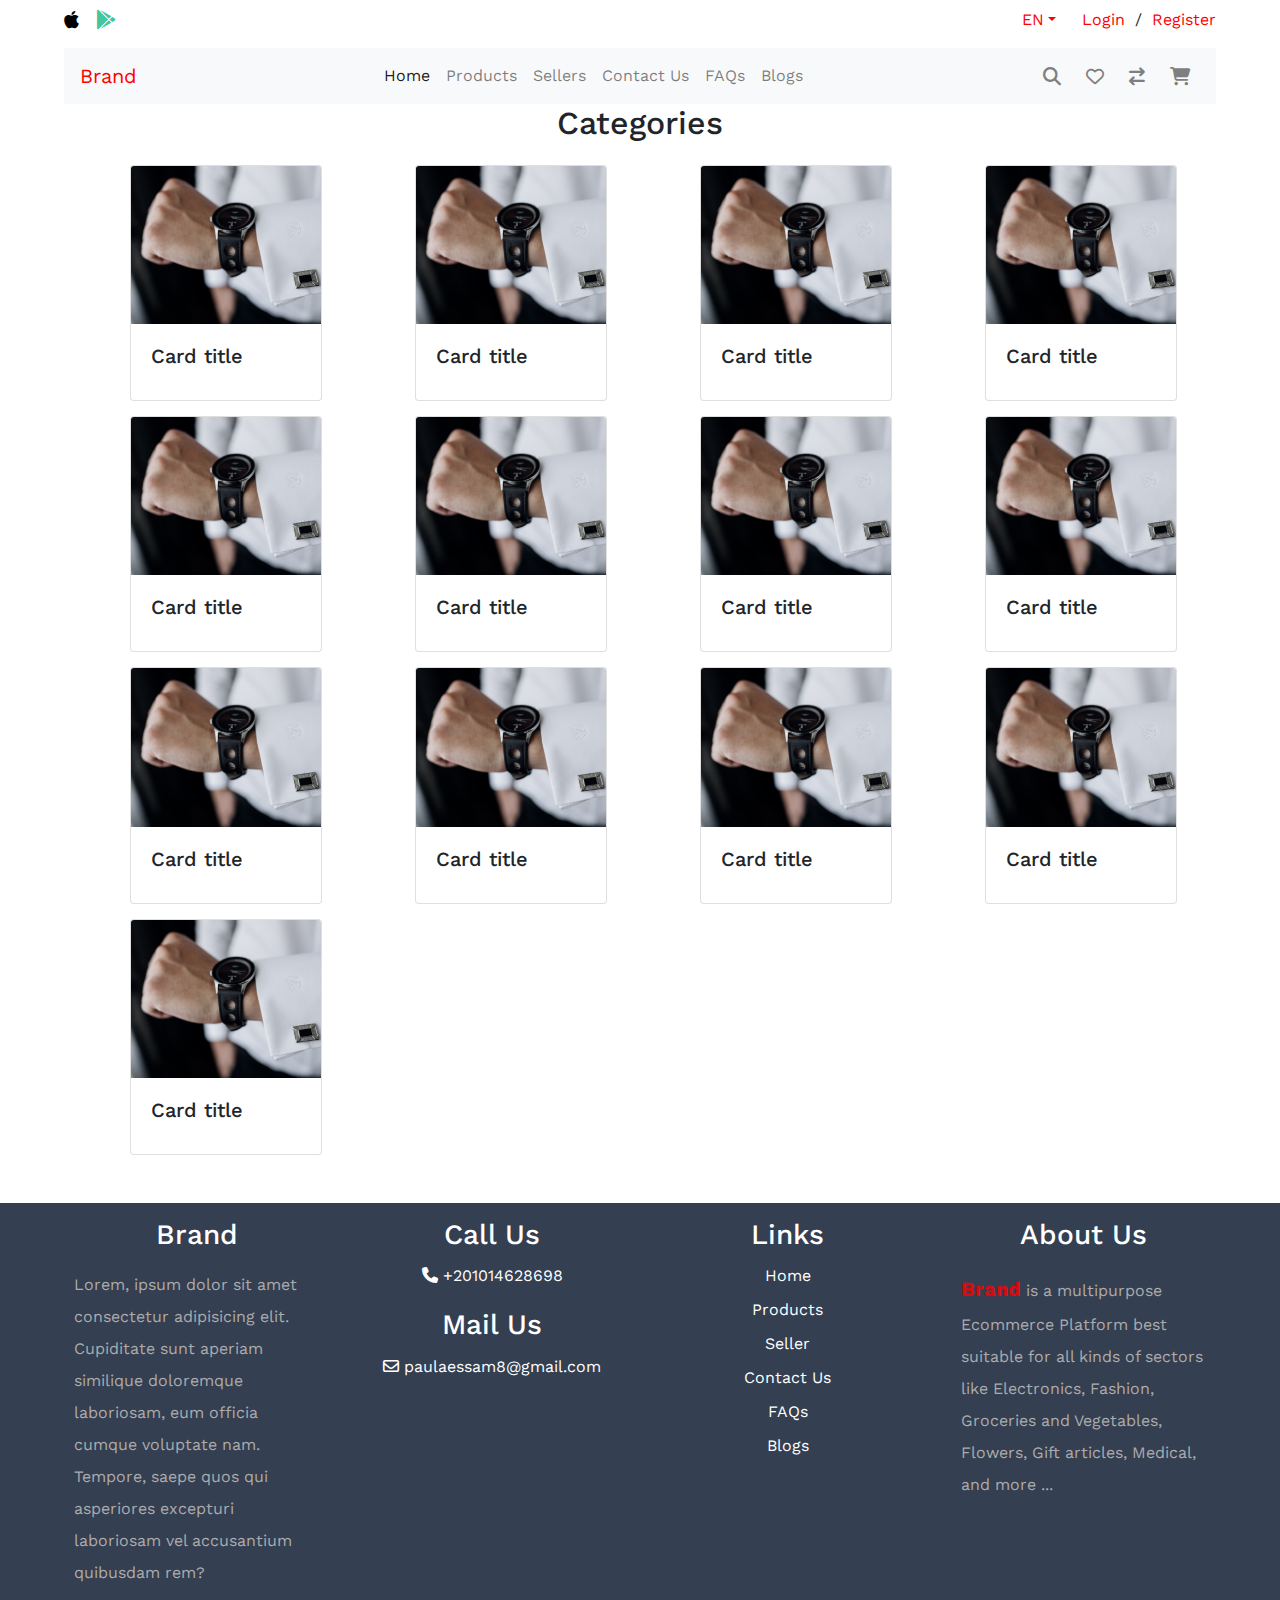
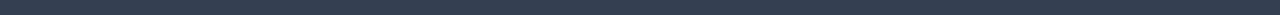
==== categories.html @ aaa04c06 "first" ====
<!DOCTYPE html>
<html lang="en">
<head>
    <meta charset="UTF-8">
    <meta name="viewport" content="width=device-width, initial-scale=1.0">
    <title>Categories</title>
    <link rel="stylesheet" href="css/bootstrap.css">
    <link rel="stylesheet" href="css/style.css">
    <link rel="stylesheet" href="https://cdnjs.cloudflare.com/ajax/libs/font-awesome/6.5.1/css/all.min.css">
</head>
<body>
    
<header>
    <div class="upper-bar">
        <div class="logo">
            <a href="#"><i class="fa-brands fa-apple"></i></a>
            <a href="#" class="second"><i class="fa-brands fa-google-play"></i></a>
        </div>
        
        <div class="navi">
            <div class="nav-items">

                <li class="nav-item dropdown">
                    <a class="nav-link dropdown-toggle" data-toggle="dropdown" href="#" role="button" aria-haspopup="true" aria-expanded="false">EN</a>
                    <div class="dropdown-menu">
                        <a class="dropdown-item" href="#">french</a>
                        <a class="dropdown-item" href="#">arabic</a>
                    </div>
                </li>

                <a href="#">Login</a>
                /
                <a href="#">Register</a>
            </div>
        </div>
    </div>
</header>
<br> <br>

<nav class="navbar navbar-expand-lg navbar-light bg-light " style="width: 90%; margin: 0 auto;">
    <a class="navbar-brand" style="color: red;" href="#">Brand</a>
    <button class="navbar-toggler" type="button" data-toggle="collapse" data-target="#app-nav" aria-controls="navbarSupportedContent" aria-expanded="false" aria-label="Toggle navigation">
        <span class="navbar-toggler-icon"></span>
    </button>

    <div class="collapse navbar-collapse justify-content-center" id="app-nav">
        <ul class="navbar-nav ">
        <li class="nav-item active">
            <a class="nav-link" href="index.html">Home <span class="sr-only">(current)</span></a>
        </li>
        <li class="nav-item ">
            <a class="nav-link" href="categories.html">Products</a>
        </li>
        <li class="nav-item ">
            <a class="nav-link" href="#">Sellers</a>
        </li>
        <li class="nav-item ">
            <a class="nav-link" href="contact_us.html">Contact Us</a>
        </li>
        <li class="nav-item ">
            <a class="nav-link" href="#">FAQs</a>
        </li>
        <li class="nav-item ">
            <a class="nav-link" href="#">Blogs</a>
        </li>
        </ul>
    
    </div>
    <div class="icons">
        <a href="#"><i class="fa-solid fa-magnifying-glass"></i></a>
        <a href="#"><i class="fa-regular fa-heart"></i></a> 
        <a href="#"><i class="fa-solid fa-arrow-right-arrow-left"></i></a>
        <a href="#"><i class="fa-solid fa-cart-shopping"></i></a>
    </div>
</nav>


<!-- start phones section -->
<section class="container">
    <h2 class="text-center">Categories</h2>

    <div class="row">
        <div class="col-xm-6 col-lg-3">
            <div class="card" style="width: 12rem;">
                <img src="images/watch.png" class="card-img-top" alt="...">
                <div class="card-body">
                    <h5 class="card-title">Card title</h5>
                </div>
            </div>
        </div>
        <div class="col-sm-6 col-lg-3">
            <div class="card" style="width: 12rem;margin-left: 45px;">
                <img src="images/watch.png" class="card-img-top" alt="...">
                <div class="card-body">
                    <h5 class="card-title">Card title</h5>
                </div>
            </div>
        </div>
        <div class="col-sm-6 col-lg-3">
            <div class="card" style="width: 12rem;">
                <img src="images/watch.png" class="card-img-top" alt="...">
                <div class="card-body">
                    <h5 class="card-title">Card title</h5>
                </div>
            </div>
        </div>
        <div class="col-sm-6 col-lg-3">
            <div class="card" style="width: 12rem;">
                <img src="images/watch.png" class="card-img-top" alt="...">
                <div class="card-body">
                    <h5 class="card-title">Card title</h5>
                </div>
            </div>
        </div>
        <div class="col-sm-6 col-lg-3">
            <div class="card" style="width: 12rem;">
                <img src="images/watch.png" class="card-img-top" alt="...">
                <div class="card-body">
                    <h5 class="card-title">Card title</h5>
                </div>
            </div>
        </div>
        <div class="col-sm-6 col-lg-3">
            <div class="card" style="width: 12rem;">
                <img src="images/watch.png" class="card-img-top" alt="...">
                <div class="card-body">
                    <h5 class="card-title">Card title</h5>
                </div>
            </div>
        </div>
        <div class="col-sm-6 col-lg-3">
            <div class="card" style="width: 12rem;">
                <img src="images/watch.png" class="card-img-top" alt="...">
                <div class="card-body">
                    <h5 class="card-title">Card title</h5>
                </div>
            </div>
        </div>
        <div class="col-sm-6 col-lg-3">
            <div class="card" style="width: 12rem;">
                <img src="images/watch.png" class="card-img-top" alt="...">
                <div class="card-body">
                    <h5 class="card-title">Card title</h5>
                </div>
            </div>
        </div>
        <div class="col-sm-6 col-lg-3">
            <div class="card" style="width: 12rem;">
                <img src="images/watch.png" class="card-img-top" alt="...">
                <div class="card-body">
                    <h5 class="card-title">Card title</h5>
                </div>
            </div>
        </div>
        <div class="col-sm-6 col-lg-3">
            <div class="card" style="width: 12rem;">
                <img src="images/watch.png" class="card-img-top" alt="...">
                <div class="card-body">
                    <h5 class="card-title">Card title</h5>
                </div>
            </div>
        </div>
        <div class="col-sm-6 col-lg-3">
            <div class="card" style="width: 12rem;">
                <img src="images/watch.png" class="card-img-top" alt="...">
                <div class="card-body">
                    <h5 class="card-title">Card title</h5>
                </div>
            </div>
        </div>
        <div class="col-sm-6 col-lg-3">
            <div class="card" style="width: 12rem;">
                <img src="images/watch.png" class="card-img-top" alt="...">
                <div class="card-body">
                    <h5 class="card-title">Card title</h5>
                </div>
            </div>
        </div>
        <div class="col-sm-6 col-lg-3">
            <div class="card" style="width: 12rem;">
                <img src="images/watch.png" class="card-img-top" alt="...">
                <div class="card-body">
                    <h5 class="card-title">Card title</h5>
                </div>
            </div>
        </div>

    </div>
</section>
<!-- end phones section -->


<button id="scrollButton" class="scroll-button hide"><i class="fa-solid fa-arrow-up"></i></button>

<!--footer-->
<section>
    <footer class="text-center text-white mt-5" style="background-color: #343f52;">
        <div class="footer">
            <div class="row">
                <div class="col-sm-6 col-lg-3">
                    <div class="brand-name">
                        <h3>Brand</h3>
                        <p>Lorem, ipsum dolor sit amet consectetur adipisicing elit. Cupiditate sunt aperiam similique doloremque laboriosam, eum officia cumque voluptate nam. Tempore, saepe quos qui asperiores excepturi laboriosam vel accusantium quibusdam rem?</p>
                    </div>
                </div>
                <div class="col-sm-6 col-lg-3">
                    <div class="brand-name">
                        <h3>Call Us</h3>
                        <a href="tel:+201014628698"> <i class="fa-solid fa-phone"></i> +201014628698</a>
                        <h3>Mail Us</h3>
                        <a href="mailto:paulaessam8@gmail.com"> <i class="fa-regular fa-envelope"></i> paulaessam8@gmail.com</a>                
                    </div>
                </div>
                <div class="col-sm-6 col-lg-3">
                    <div class="brand-name">
                        <h3>Links</h3>
                        <a href="index.html">Home</a>
                        <a href="categories.html">Products</a>
                        <a href="#">Seller</a>
                        <a href="contact_us.html">Contact Us</a>
                        <a href="#">FAQs</a>
                        <a href="#">Blogs</a>
                    </div>
                </div>
                <div class="col-sm-6 col-lg-3">
                    <div class="brand-name">
                        <h3>About Us</h3>
                        <p><span>Brand</span> is a multipurpose Ecommerce Platform best suitable for all kinds of sectors like Electronics, Fashion, Groceries and Vegetables, Flowers, Gift articles, Medical, and more ...</p>
                    </div>
                </div>
            </div>
        </div>
    </footer>
</section>
<script src="js/popper.min.js"></script>
<script src="js/jquery-3.7.0.min.js"></script>
<script src="js/bootstrap.js"></script>
<script src="js/main.js"></script>
</body>
</html>
---- css/style.css ----
@import url('https://fonts.googleapis.com/css2?family=Fredoka:wght@300..700&family=Roboto+Condensed:ital,wght@0,100..900;1,100..900&family=Work+Sans:ital,wght@0,100..900;1,100..900&display=swap');
*{
    margin: 0;
    padding: 0;
    box-sizing: border-box;
    font-family: "Work Sans", sans-serif;

}
a{
    text-decoration: none;
    
}
a:hover{
    color: red;
}
li{
    list-style: none;
}

/* btn scroll */
.scroll-button {
    position: fixed;
    bottom: 20px;
    right: 20px;
    width: 40px;
    height: 40px;
    border-radius: 50%;
    background-color: red;
    opacity: .5;
    color: #fff;
    font-size: 24px;
    line-height: 40px;
    text-align: center;
    border: none;
    cursor: pointer;
    opacity: 0.5;
    transition: opacity 0.3s;
}

.scroll-button:hover {
    opacity: 1;
}

.hide {
    display: none;
}

/**********************************************************/

.logo{
    
    font-size: 20px;
    margin-top: 5px;
    margin-left: 5%;
    float: left;
}
.logo a{
    margin-right: 10px;
    color: #000;
}
.logo .second{
    color: #45c4a0;
}
.navi{
    float: right;
    margin-right: 5%;
    
}

.nav-items{
    display: flex;
    align-items: center;
    column-gap: 10px;
}
.nav-items li,
.nav-items a{
    color: red;
}

/* second bar */

nav .icons a{
    color: #7f7f7f;
    margin: 10px;
    font-size: 18px;
    
}
nav .icons a:hover{
    color: red;
    text-decoration: none;
}

/* start section products slider */
.slider {
width: 100%;
height: 300px;
overflow: hidden;
}
    
.slide-track {
    display: flex;
    width: calc(250px * 9);
    animation: scroll 18s linear infinite;
}
    
.f-slide {
    height: 250px;
    width: 250px;
    margin: 25px;
    display: flex;
    flex-direction: column;
    align-items: center;
    justify-content: center;
}
.f-slide a{
    color: red;
}
.f-slide a:hover{
    color: #fff;
    background-color: red;
    opacity: .4;
    text-decoration: none;
    border-radius: 15px;
    padding: 10px 5px;
    transition: .8s ease;
}

.f-slide img {
    height: 200px;
    width: 200px;
    object-fit: cover;
    border-radius: 10px;
}
    
.f-slide p {
    font-size: 20px;
    font-weight: bold;
    color: #333;
    margin-top: 10px;
}

@keyframes scroll {
    0% {
    transform: translateX(0);
    }
    100% {
    transform: translateX(calc(-250px * 8));
    }
}

@media screen and (max-width: 768px) {
    .slide-track {
    width: calc(250px * 7);
    animation: scroll 14s linear infinite;
    }
    .scroll-button {
    bottom: 50px;
    }
    @keyframes scroll {
    0% {
        transform: translateX(0);
    }
    100% {
        transform: translateX(calc(-250px * 6));
    }
    }
}

@media screen and (max-width: 480px) {
    .slide-track {
    width: calc(250px * 4);
    animation: scroll 8s linear infinite;
    }
    @keyframes scroll {
    0% {
        transform: translateX(0);
    }
    100% {
        transform: translateX(calc(-250px * 3));
    }
    }
}
/* end section products slider */

/* start second slider */
.slide{
    width: 85%;
    height: 70vh;
    margin: 0 auto;
}
.slide .carousel-inner .carousel-item img{
    height: 70vh;
}
/* end second slider */

/* start brands section */
.Brands {
    width: 85%;
    margin:auto;
    margin-top: 80px;
    display: flex;
    justify-content: space-between;
}
.Brands a{
    color: red;
}
.Brands a:hover{
    color: #fff;
    background-color: red;
    opacity: .4;
    text-decoration: none;
    border-radius: 15px;
    padding: 10px 5px;
    transition: .8s ease;
    
}
/* end brands section */

/* start phone section */
.card{
    margin-left: 45px;
    margin-top: 15px;
}
.card-body a{
    color: red;
}
.card-body span{
    color: #fff;
    background-color: red;
    opacity: .4;
    padding: 2px 15px;
    
    border-radius: 4px;
    float: right;
}
.card-body a:hover{
    color: #fff;
    background-color: red;
    opacity: .4;
}

/* end phone section */


/* start contact page */
.contact{
    margin-top: 60px;
}
form{
    margin-top: 40px;
}
.input{
    display: flex;
    justify-content: space-around;
}

.contact input:not(input[type="submit"]) {
    width: 35%;
    height: 50px;
    
}
.contact .text-area{
    resize: none;
    width: 70%;
    margin: 0 auto;
    height: 200px;
}
.contact input[type="submit"]{
    background-color: red;
    padding: 10px 15px;
    border: none;
    border-radius: 25px;
    color: #fff;
    opacity: .4;
    cursor: pointer;
    margin-left: 47%;
}
.contact input:hover[type="submit"]{
    opacity: 1;
}
/* end contact page */

.footer{
    width: 90%;
    margin: 0 auto;
}
.footer .row .brand-name{
    display: flex;
    flex-direction: column;
    /* width: calc(90/4); */
}
.footer .row .brand-name h3{
    margin-top: 15px;
}
.footer .row .brand-name a{
    color: #fff;
    font-size: 16px;
    padding: 5px;
}
.footer .row .brand-name a:hover{
    color: red;
}
.footer .row .brand-name p{
    color: #adabab;
    padding: 10px;
    width: 100%;
    line-height: 2;
    text-align: start;
}
.footer .row .brand-name span{
    color: red;
    opacity: .8;
    font-size: 20px;
    font-weight: bold;
}



























/* media queries */
@media screen  and  (max-width : 1070px) {
    .navigation{
        position: fixed;
        width: 100%;
        height: 100vh;
        top: 0;
        left: 0;
        display: flex;
        justify-content: center;
        align-items: center;
        background: var(--transparent-color-01);
        visibility: hidden;
        opacity: 0;
        transition: .3s ease;
    }
    .navigation.active{
        visibility: visible;
        opacity: 1;
    
    }
    .items{
        position: relative;
        background: var(--modal-bg-color);
        width: 600px;
        max-width: 600px;
        display: flex;
        align-items: center;
        flex-direction: column;
        margin: 20px;
        padding: 40px;
        border-radius: 10px;
        box-shadow: var(--box-shadow);
        transform: translateY(-50px);
        transition: .3s ease;
    }
    .navigation.activ .-items{
        transform: translateY(0);
    }
    .-items a{
        margin: 15px 50px;
    }
    .nav-close-btn{
        position: absolute;
        background: url(../images/x.png)no-repeat;
        background-size: 12px;
        background-position: center;
        width: 40px;
        height: 40px;
        top: 0;
        right: 0;
        margin: 10px;
        cursor: pointer;
    }
    .nav-menu-btn{
        background: url(../images/nav.png)no-repeat;
        background-size: 30px;
        background-position: center;
        width: 40px;
        height: 40px;
        cursor: pointer;
        display: block;
    }
}
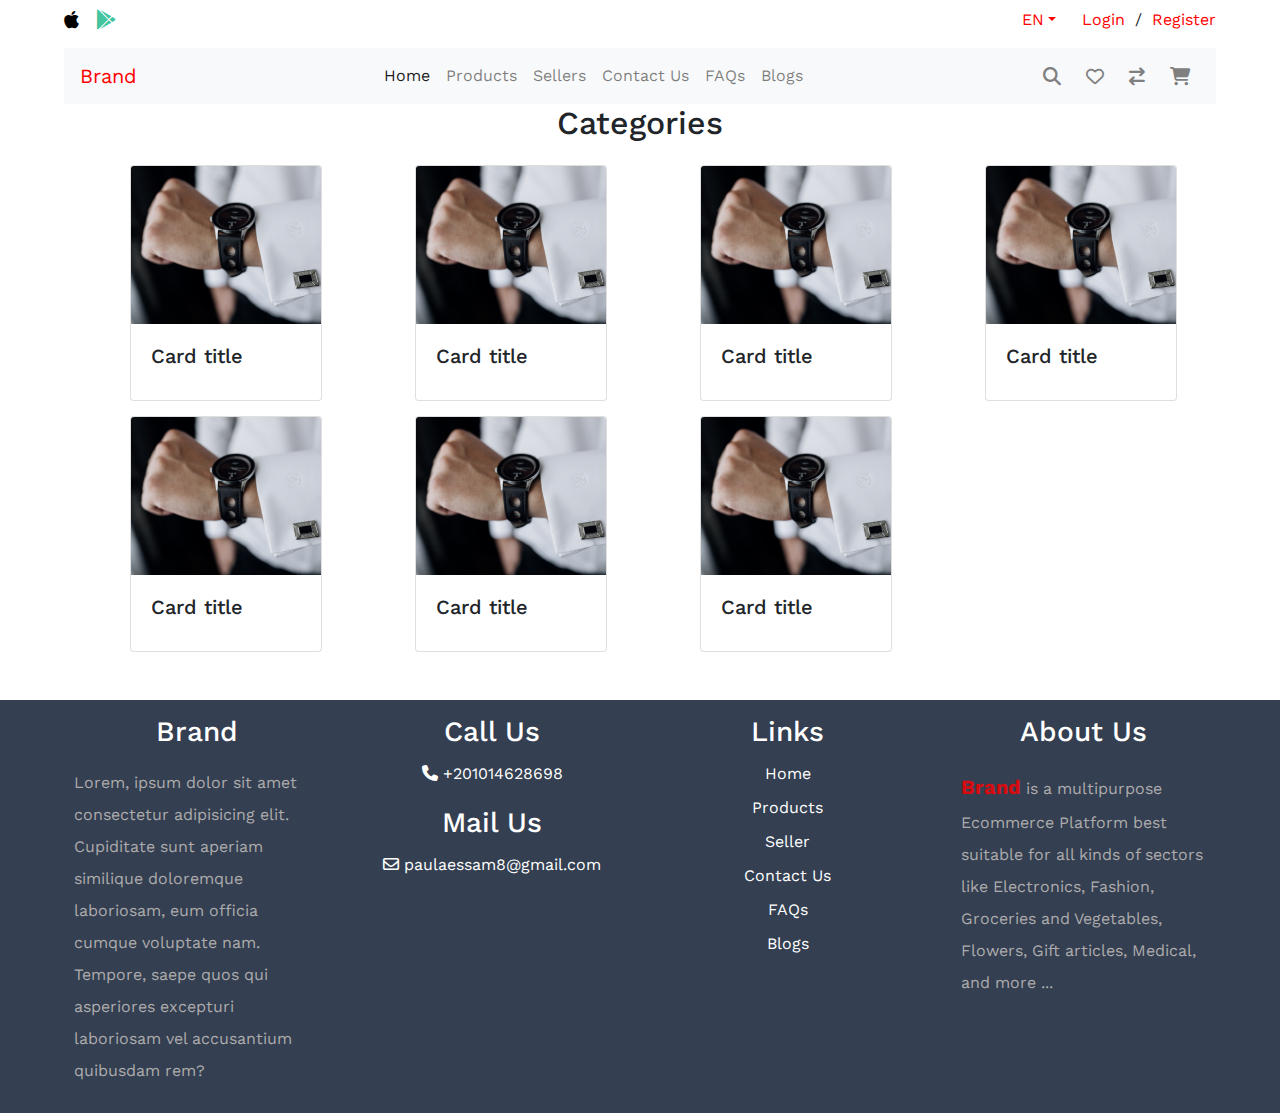
==== commit 61991400: "categories.html" ====
--- a/categories.html
+++ b/categories.html
@@ -80,7 +80,7 @@
     <h2 class="text-center">Categories</h2>
 
     <div class="row">
-        <div class="col-xm-6 col-lg-3">
+        <div class=" col-sm-6 col-md-4 col-lg-3 cat">
             <div class="card" style="width: 12rem;">
                 <img src="images/watch.png" class="card-img-top" alt="...">
                 <div class="card-body">
@@ -88,15 +88,8 @@
                 </div>
             </div>
         </div>
-        <div class="col-sm-6 col-lg-3">
-            <div class="card" style="width: 12rem;margin-left: 45px;">
-                <img src="images/watch.png" class="card-img-top" alt="...">
-                <div class="card-body">
-                    <h5 class="card-title">Card title</h5>
-                </div>
-            </div>
-        </div>
-        <div class="col-sm-6 col-lg-3">
+    
+        <div class=" col-sm-6 col-md-4 col-lg-3 cat">
             <div class="card" style="width: 12rem;">
                 <img src="images/watch.png" class="card-img-top" alt="...">
                 <div class="card-body">
@@ -104,7 +97,7 @@
                 </div>
             </div>
         </div>
-        <div class="col-sm-6 col-lg-3">
+        <div class=" col-sm-6 col-md-4 col-lg-3 cat">
             <div class="card" style="width: 12rem;">
                 <img src="images/watch.png" class="card-img-top" alt="...">
                 <div class="card-body">
@@ -112,7 +105,8 @@
                 </div>
             </div>
         </div>
-        <div class="col-sm-6 col-lg-3">
+    
+        <div class=" col-sm-6 col-md-4 col-lg-3 cat">
             <div class="card" style="width: 12rem;">
                 <img src="images/watch.png" class="card-img-top" alt="...">
                 <div class="card-body">
@@ -120,7 +114,7 @@
                 </div>
             </div>
         </div>
-        <div class="col-sm-6 col-lg-3">
+        <div class=" col-sm-6 col-md-4 col-lg-3 cat">
             <div class="card" style="width: 12rem;">
                 <img src="images/watch.png" class="card-img-top" alt="...">
                 <div class="card-body">
@@ -128,7 +122,7 @@
                 </div>
             </div>
         </div>
-        <div class="col-sm-6 col-lg-3">
+        <div class=" col-sm-6 col-md-4 col-lg-3 cat">
             <div class="card" style="width: 12rem;">
                 <img src="images/watch.png" class="card-img-top" alt="...">
                 <div class="card-body">
@@ -136,7 +130,8 @@
                 </div>
             </div>
         </div>
-        <div class="col-sm-6 col-lg-3">
+    
+        <div class=" col-sm-6 col-md-4 col-lg-3 cat">
             <div class="card" style="width: 12rem;">
                 <img src="images/watch.png" class="card-img-top" alt="...">
                 <div class="card-body">
@@ -144,46 +139,8 @@
                 </div>
             </div>
         </div>
-        <div class="col-sm-6 col-lg-3">
-            <div class="card" style="width: 12rem;">
-                <img src="images/watch.png" class="card-img-top" alt="...">
-                <div class="card-body">
-                    <h5 class="card-title">Card title</h5>
-                </div>
-            </div>
-        </div>
-        <div class="col-sm-6 col-lg-3">
-            <div class="card" style="width: 12rem;">
-                <img src="images/watch.png" class="card-img-top" alt="...">
-                <div class="card-body">
-                    <h5 class="card-title">Card title</h5>
-                </div>
-            </div>
-        </div>
-        <div class="col-sm-6 col-lg-3">
-            <div class="card" style="width: 12rem;">
-                <img src="images/watch.png" class="card-img-top" alt="...">
-                <div class="card-body">
-                    <h5 class="card-title">Card title</h5>
-                </div>
-            </div>
-        </div>
-        <div class="col-sm-6 col-lg-3">
-            <div class="card" style="width: 12rem;">
-                <img src="images/watch.png" class="card-img-top" alt="...">
-                <div class="card-body">
-                    <h5 class="card-title">Card title</h5>
-                </div>
-            </div>
-        </div>
-        <div class="col-sm-6 col-lg-3">
-            <div class="card" style="width: 12rem;">
-                <img src="images/watch.png" class="card-img-top" alt="...">
-                <div class="card-body">
-                    <h5 class="card-title">Card title</h5>
-                </div>
-            </div>
-        </div>
+    
+ 
 
     </div>
 </section>
@@ -237,4 +194,4 @@
 <script src="js/bootstrap.js"></script>
 <script src="js/main.js"></script>
 </body>
-</html>+</html>
--- a/css/style.css
+++ b/css/style.css
@@ -162,7 +162,7 @@
         transform: translateX(0);
     }
     100% {
-        transform: translateX(calc(-250px * 6));
+        transform: translateX(calc(-250px * 9)); 
     }
     }
 }
@@ -170,14 +170,14 @@
 @media screen and (max-width: 480px) {
     .slide-track {
     width: calc(250px * 4);
-    animation: scroll 8s linear infinite;
+    animation: scroll 30s linear infinite;
     }
     @keyframes scroll {
     0% {
-        transform: translateX(0);
+        transform: translateX(0); 
     }
     100% {
-        transform: translateX(calc(-250px * 3));
+        transform: translateX(calc(-250px * 9));  /* To make sure the last image is shown when user resize to smaller than normal */
     }
     }
 }
@@ -242,6 +242,18 @@
 
 /* end phone section */
 
+/* start categories page  */
+@media screen and (max-width: 576px) {
+    .cat{
+        margin-left:25%;
+    }
+}
+@media screen and (max-width: 480px) {
+    .cat{
+        margin-left:12.5%;
+    }
+}
+/* end categories page  */
 
 /* start contact page */
 .contact{
@@ -404,4 +416,4 @@
         cursor: pointer;
         display: block;
     }
-}+}
